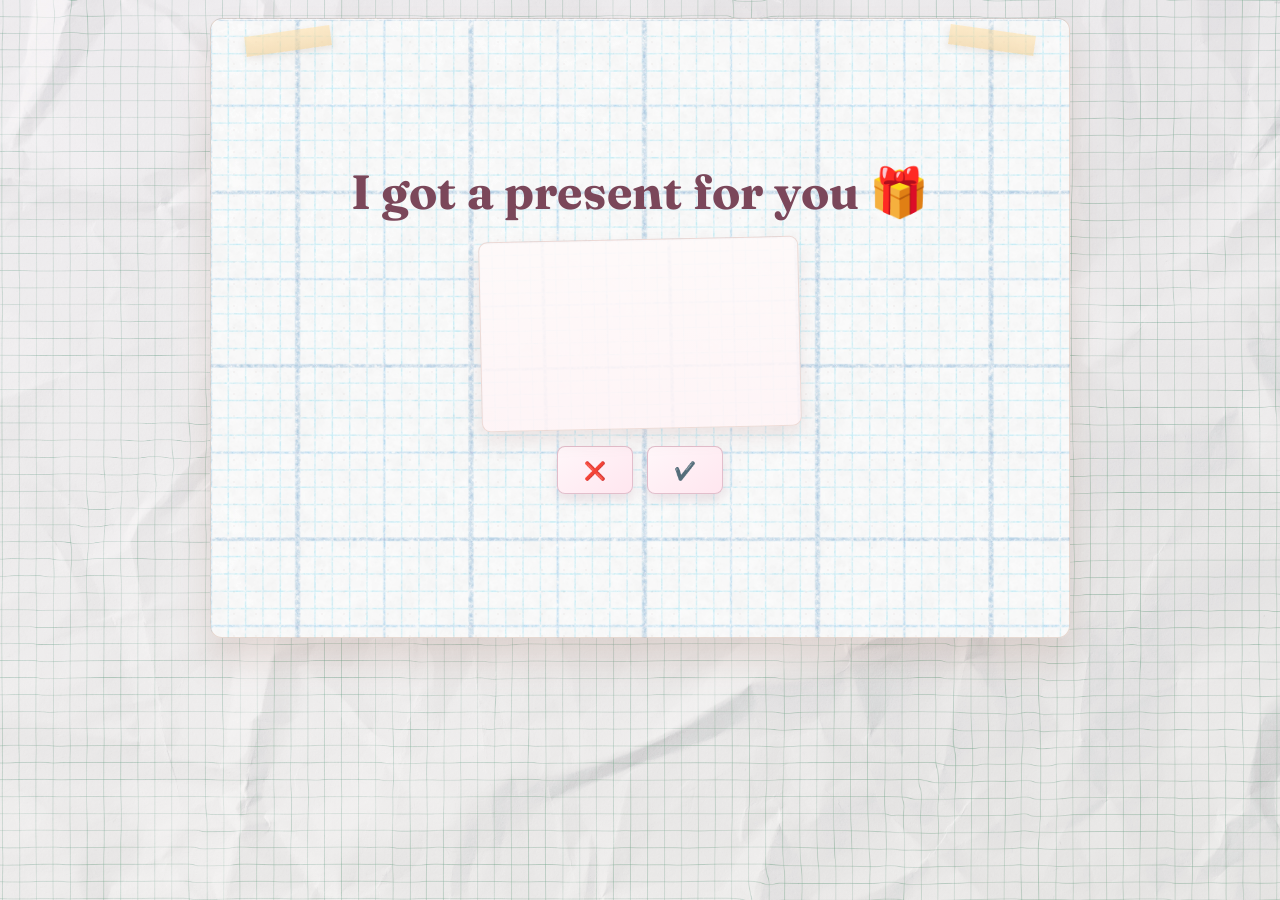
==== confession/index.html @ 02cd0684 "confession" ====
<!DOCTYPE html>
<html lang="en">
<head>
  <meta charset="UTF-8">
  <meta name="viewport" content="width=device-width, initial-scale=1.0">
  <title>Something!?</title>
  <link rel="preconnect" href="https://fonts.googleapis.com">
  <link rel="preconnect" href="https://fonts.gstatic.com" crossorigin>
  <link href="https://fonts.googleapis.com/css2?family=Fraunces:wght@500;700&family=Quicksand:wght@500;700&display=swap" rel="stylesheet">
  <link href="https://fonts.googleapis.com/css2?family=Caveat:wght@700&display=swap" rel="stylesheet">
  <style>
    :root {
      --cream: #fff9f0;
      --pink-100: #ffe5ec;
      --pink-200: #ffd3df;
      --pink-300: #ffb8cd;
      --pink-500: #ff7fa6;
      --rose: #f46892;
      --ink: #6f4a58;
      --paper: #fffef9;
      --shadow: 0 18px 34px rgba(232, 126, 157, 0.2);
      --radius-lg: 26px;
      --radius-md: 16px;
      --anim-smooth: 560ms cubic-bezier(0.2, 0.8, 0.2, 1);
      --paper-sheet: url("../images/bg.jpeg");
      --paper-grid: url("../images/paper.webp");
    }

    * {
      box-sizing: border-box;
    }

    html,
    body {
      width: 100%;
      min-height: 100%;
      margin: 0;
    }

    body {
      font-family: "Quicksand", sans-serif;
      color: var(--ink);
      background-image:
        linear-gradient(170deg, rgba(255, 244, 248, 0.28) 0%, rgba(255, 248, 238, 0.28) 100%),
        var(--paper-sheet);
      background-size: auto, cover;
      background-position: center, center;
      display: flex;
      justify-content: center;
      align-items: center;
      padding: 18px;
      overflow: hidden;
    }

    .page {
      width: min(860px, 100%);
      min-height: min(620px, calc(100vh - 36px));
      border-radius: 12px;
      padding: clamp(18px, 4vw, 34px);
      background:
        linear-gradient(176deg, rgba(255, 255, 255, 0.7) 0%, rgba(255, 255, 255, 0.7) 100%),
        var(--paper-grid);
      background-size: auto, 520px;
      border: 1px solid rgba(212, 179, 163, 0.48);
      box-shadow: 0 22px 34px rgba(170, 127, 113, 0.22), inset 0 1px 0 rgba(255, 255, 255, 0.72);
      position: relative;
      overflow: hidden;
      display: flex;
      justify-content: center;
      align-items: center;
    }

    .page::before,
    .page::after {
      content: "";
      position: absolute;
      width: 86px;
      height: 20px;
      background: linear-gradient(180deg, rgba(255, 224, 168, 0.78), rgba(242, 207, 146, 0.78));
      box-shadow: 0 3px 7px rgba(134, 104, 65, 0.15);
      opacity: 0.75;
      z-index: 2;
      pointer-events: none;
    }

    .page::before {
      top: 12px;
      left: 34px;
      transform: rotate(-8deg);
    }

    .page::after {
      top: 11px;
      right: 34px;
      transform: rotate(8deg);
    }

    .grain {
      position: absolute;
      inset: 0;
      pointer-events: none;
      opacity: 0.17;
      background-image:
        radial-gradient(circle at 1px 1px, rgba(173, 149, 140, 0.36) 1px, transparent 0),
        linear-gradient(100deg, rgba(255, 255, 255, 0.18), rgba(255, 255, 255, 0));
      background-size: 22px 22px, auto;
    }

    .phase {
      width: 100%;
      height: 100%;
      display: none;
      justify-content: center;
      align-items: center;
      text-align: center;
      flex-direction: column;
      gap: 18px;
      position: relative;
      z-index: 1;
    }

    .phase.active {
      display: flex;
    }

    .phase h1,
    .phase h2 {
      font-family: "Fraunces", serif;
      font-weight: 700;
      margin: 0;
      letter-spacing: 0.2px;
      color: #7b475a;
      text-wrap: balance;
    }

    .phase h1 {
      font-size: clamp(1.9rem, 4.2vw, 3rem);
    }

    .phase h2 {
      font-size: clamp(1.7rem, 3.7vw, 2.5rem);
    }

    .gif-card {
      width: min(320px, 82vw);
      border-radius: 9px;
      padding: 10px;
      background:
        linear-gradient(180deg, rgba(255, 250, 250, 0.96), rgba(255, 245, 247, 0.96)),
        var(--paper-grid);
      background-size: auto, 380px;
      border: 1px solid rgba(226, 197, 188, 0.55);
      box-shadow: 0 10px 18px rgba(170, 120, 120, 0.16);
      transform: rotate(-1.2deg);
    }

    .gif-frame {
      width: 100%;
      padding-top: 56.25%;
      position: relative;
      border-radius: 14px;
      overflow: hidden;
    }

    .gif-frame.tall {
      padding-top: 70.93%;
    }

    .gif-frame iframe {
      position: absolute;
      top: 0;
      left: 0;
      width: 100%;
      height: 100%;
      border: 0;
    }

    .gif-credit {
      margin: 8px 0 0;
      font-size: 0.8rem;
      color: #a36a7d;
    }

    .gif-credit a {
      color: inherit;
      text-decoration: none;
      border-bottom: 1px dashed rgba(163, 106, 125, 0.55);
    }

    .button-row {
      display: flex;
      align-items: center;
      justify-content: center;
      gap: 14px;
      flex-wrap: wrap;
    }

    .btn {
      border: 0;
      border-radius: 8px;
      padding: 12px 26px;
      min-width: 76px;
      font-size: 1.1rem;
      font-weight: 700;
      font-family: "Quicksand", sans-serif;
      color: #7b3f56;
      background: linear-gradient(145deg, #fff7fa, #ffe6ef);
      border: 1px solid rgba(219, 178, 193, 0.8);
      box-shadow: 0 6px 12px rgba(157, 108, 129, 0.16);
      cursor: pointer;
      transition: transform 220ms ease, box-shadow 220ms ease;
    }

    .btn:hover {
      transform: translateY(-1px) scale(1.03);
      box-shadow: 0 10px 20px rgba(244, 104, 146, 0.3);
    }

    .btn:active {
      transform: scale(0.97);
    }

    .btn.okay {
      background: linear-gradient(145deg, #fff8f0, #ffe7d3);
      color: #8e5f45;
      border-color: rgba(220, 185, 161, 0.9);
    }

    .scene {
      width: 100%;
      max-width: 520px;
      height: min(460px, 68vh);
      display: flex;
      flex-direction: column;
      justify-content: flex-end;
      align-items: center;
      gap: 14px;
      position: relative;
      padding-bottom: 10px;
    }

    .scene::before {
      content: "";
      position: absolute;
      left: 50%;
      bottom: 22px;
      width: 320px;
      height: 260px;
      margin-left: -160px;
      border-radius: 10px;
      background:
        linear-gradient(180deg, rgba(255, 250, 246, 0.92), rgba(255, 247, 242, 0.92)),
        var(--paper-grid);
      background-size: auto, 320px;
      border: 1px solid rgba(219, 193, 179, 0.5);
      box-shadow: 0 14px 22px rgba(165, 131, 112, 0.14);
      z-index: 0;
      transform: rotate(0.6deg);
    }

    .flower-wrap {
      position: relative;
      width: 300px;
      height: 300px;
      display: flex;
      align-items: flex-end;
      justify-content: center;
      z-index: 1;
    }

    .stem {
      width: 250px;
      height: 194px;
      transform-origin: bottom center;
      transform: scaleY(0);
      transition: transform 1100ms cubic-bezier(0.2, 0.78, 0.2, 1);
      position: absolute;
      bottom: 58px;
      left: 50%;
      margin-left: -125px;
    }

    .stem.grown {
      transform: scaleY(1);
    }

    .stem-line {
      position: absolute;
      bottom: 0;
      width: 7px;
      border-radius: 999px;
      background: linear-gradient(180deg, #9ce2b8, #3e9a68);
      box-shadow: inset -2px 0 0 rgba(255, 255, 255, 0.26);
      transform-origin: bottom center;
    }

    .stem-line.s1 { left: 50%; margin-left: -3.5px; height: 170px; z-index: 6; }
    .stem-line.s2 { left: 38%; height: 148px; transform: rotate(-11deg); z-index: 5; }
    .stem-line.s3 { left: 60%; height: 150px; transform: rotate(10deg); z-index: 5; }
    .stem-line.s4 { left: 40%; height: 130px; transform: rotate(-12deg); z-index: 3; }
    .stem-line.s5 { left: 58%; height: 132px; transform: rotate(12deg); z-index: 3; }
    .stem-line.s6 { left: 45%; height: 156px; transform: rotate(-5deg); z-index: 4; }

    .leaf {
      position: absolute;
      width: 36px;
      height: 20px;
      border-radius: 0 100% 0 100%;
      background: linear-gradient(145deg, #9de5b8, #63bf87);
      box-shadow: inset -2px -2px 0 rgba(255, 255, 255, 0.24);
    }

    .leaf.l1 { left: 46%; bottom: 60px; transform: rotate(-30deg); z-index: 7; }
    .leaf.l2 { left: 51%; bottom: 96px; transform: scaleX(-1) rotate(-18deg); z-index: 7; }
    .leaf.l3 { left: 39%; bottom: 78px; transform: rotate(-40deg); z-index: 6; }
    .leaf.l4 { left: 56%; bottom: 78px; transform: scaleX(-1) rotate(-32deg); z-index: 6; }
    .leaf.l5 { left: 33%; bottom: 62px; transform: rotate(-56deg); z-index: 4; }
    .leaf.l6 { left: 62%; bottom: 62px; transform: scaleX(-1) rotate(-56deg); z-index: 4; }

    .bloom {
      position: absolute;
      left: 50%;
      bottom: 150px;
      width: 240px;
      height: 140px;
      margin-left: -120px;
      opacity: 0;
      transform: scale(0.2);
    }

    .bloom.show {
      animation: blossom 820ms ease-out forwards;
    }

    .lily {
      position: absolute;
      width: 62px;
      height: 70px;
      opacity: 0;
      transform: scale(0.42) rotate(var(--tilt, 0deg));
      filter: drop-shadow(0 6px 10px rgba(205, 121, 154, 0.24));
    }

    .lily .petal {
      position: absolute;
      left: 50%;
      top: 50%;
      width: 20px;
      height: 44px;
      margin-left: -12px;
      margin-top: -33px;
      border-radius: 70% 70% 35% 35%;
      transform-origin: center 84%;
      transform: rotate(var(--r)) translateY(-7px);
      clip-path: polygon(50% 0%, 100% 38%, 78% 100%, 22% 100%, 0% 38%);
      background: radial-gradient(circle at 50% 20%, #fffdfd 0%, #ffe3ef 44%, #f7b8d3 100%);
      box-shadow: inset 0 -8px 8px rgba(208, 115, 149, 0.2);
    }

    .lily .petal:nth-child(odd) {
      background: radial-gradient(circle at 50% 20%, #fffefe 0%, #ffeaf3 44%, #fbc4dc 100%);
    }

    .lily-core {
      position: absolute;
      width: 16px;
      height: 16px;
      left: 50%;
      top: 50%;
      margin-left: -8px;
      margin-top: -8px;
      border-radius: 50%;
      background: radial-gradient(circle at 35% 30%, #fff4be 0%, #ffd66e 72%, #efb436 100%);
      box-shadow: inset -3px -3px 4px rgba(194, 126, 22, 0.3);
    }

    .lily-core::before,
    .lily-core::after {
      content: "";
      position: absolute;
      left: 50%;
      width: 2px;
      height: 18px;
      background: linear-gradient(180deg, #9fcb7e, #86b364);
      transform-origin: bottom center;
      border-radius: 999px;
      top: -12px;
    }

    .lily-core::before {
      margin-left: -5px;
      transform: rotate(-18deg);
    }

    .lily-core::after {
      margin-left: 3px;
      transform: rotate(18deg);
    }

    .bloom.show .lily {
      animation: lilyPop 640ms ease-out forwards;
    }

    .bloom.show .lily:nth-child(1) { animation-delay: 0.08s; }
    .bloom.show .lily:nth-child(2) { animation-delay: 0.12s; }
    .bloom.show .lily:nth-child(3) { animation-delay: 0.16s; }
    .bloom.show .lily:nth-child(4) { animation-delay: 0.2s; }
    .bloom.show .lily:nth-child(5) { animation-delay: 0.24s; }
    .bloom.show .lily:nth-child(6) { animation-delay: 0.28s; }
    .bloom.show .lily:nth-child(7) { animation-delay: 0.32s; }
    .lily1 { left: 89px; bottom: 56px; --tilt: -1deg; z-index: 6; }
    .lily2 { left: 54px; bottom: 44px; --tilt: -11deg; z-index: 5; }
    .lily3 { left: 124px; bottom: 44px; --tilt: 9deg; z-index: 5; }
    .lily4 { left: 22px; bottom: 34px; --tilt: -17deg; z-index: 4; }
    .lily5 { left: 158px; bottom: 34px; --tilt: 16deg; z-index: 4; }
    .lily6 { left: 72px; bottom: 22px; --tilt: -7deg; z-index: 3; }
    .lily7 { left: 106px; bottom: 22px; --tilt: 6deg; z-index: 3; }

    .pot {
      width: 168px;
      height: 88px;
      border-radius: 18px 18px 36px 36px;
      background: linear-gradient(180deg, #ffc6a8, #f39a76);
      position: absolute;
      bottom: 0;
      left: 50%;
      margin-left: -84px;
      box-shadow: inset 0 -12px 14px rgba(186, 102, 67, 0.2), 0 16px 24px rgba(171, 94, 66, 0.22);
    }

    .pot::before {
      content: "";
      position: absolute;
      width: 182px;
      height: 18px;
      left: 50%;
      top: -9px;
      margin-left: -91px;
      border-radius: 999px;
      background: #ffc5a9;
      box-shadow: inset 0 -2px 3px rgba(194, 111, 82, 0.3);
    }

    .letter-trigger {
      position: absolute;
      left: calc(50% - 122px);
      bottom: 44px;
      border: 0;
      padding: 0;
      background: transparent;
      cursor: pointer;
      opacity: 0;
      pointer-events: none;
      transform-origin: 72% 84%;
      transform: translateY(12px) rotate(-16deg) scale(0.86);
      transition: opacity var(--anim-smooth), transform var(--anim-smooth);
      z-index: 5;
      display: flex;
      flex-direction: column;
      align-items: center;
      gap: 4px;
    }

    .envelope-wrap {
      width: 94px;
      height: 94px;
      filter: drop-shadow(0 8px 12px rgba(173, 120, 102, 0.2));
    }

    .envelope-image {
      width: 100%;
      height: 100%;
      display: block;
      object-fit: contain;
    }

    .lily-note {
      position: absolute;
      top: 20px;
      left: 50%;
      transform: translateX(-50%) translateY(-8px) rotate(-2.5deg);
      margin: 0;
      padding: 8px 16px;
      font-family: "Caveat", cursive;
      font-size: clamp(1.15rem, 2.4vw, 1.5rem);
      color: #6d5560;
      letter-spacing: 0.2px;
      background:
        linear-gradient(180deg, rgba(255, 253, 246, 0.96), rgba(255, 249, 238, 0.96)),
        var(--paper-grid);
      background-size: auto, 280px;
      border: 1px solid rgba(209, 181, 160, 0.56);
      border-radius: 6px;
      box-shadow: 0 7px 12px rgba(151, 115, 96, 0.16);
      z-index: 2;
      pointer-events: none;
      text-wrap: balance;
      opacity: 0;
      transition: opacity 280ms ease, transform 280ms ease;
    }

    .lily-note.show {
      opacity: 1;
      transform: translateX(-50%) translateY(0) rotate(-2.5deg);
    }

    .letter-trigger.ready {
      opacity: 1;
      transform: translateY(0) rotate(-16deg) scale(1);
      pointer-events: auto;
    }

    .letter-trigger.ready .envelope-wrap {
      animation: envelopeBeat 0.95s cubic-bezier(0.34, 0, 0.34, 1) infinite;
    }

    .letter-caption {
      margin: 0;
      font-family: "Caveat", cursive;
      font-size: 1.35rem;
      color: #6d5560;
      background: rgba(255, 250, 242, 0.94);
      border: 1px solid rgba(209, 181, 160, 0.56);
      border-radius: 7px;
      padding: 2px 10px;
      transform: rotate(5deg);
      box-shadow: 0 6px 10px rgba(151, 115, 96, 0.16);
      white-space: nowrap;
    }

    .letter-paper {
      width: min(680px, 92%);
      min-height: 360px;
      background:
        linear-gradient(180deg, rgba(255, 241, 230, 0.45) 0%, rgba(255, 255, 255, 0) 28%),
        var(--paper-grid),
        var(--paper);
      background-size: auto, 380px, auto;
      border-radius: 8px;
      border: 1px solid rgba(211, 182, 168, 0.6);
      box-shadow: 0 18px 30px rgba(162, 117, 100, 0.2);
      padding: clamp(20px, 5vw, 40px);
      display: flex;
      flex-direction: column;
      justify-content: center;
      align-items: flex-start;
      gap: 14px;
      opacity: 0;
      transform: translateY(14px);
      transition: opacity 650ms ease, transform 650ms ease;
    }

    .letter-paper.show {
      opacity: 1;
      transform: translateY(0);
    }

    .letter-paper h3 {
      margin: 0;
      font-family: "Fraunces", serif;
      font-size: clamp(1.4rem, 3.2vw, 2rem);
      color: #875164;
    }

    .typed-text {
      margin: 0;
      font-size: clamp(1.03rem, 2.4vw, 1.26rem);
      line-height: 1.75;
      text-align: left;
      color: #724e5d;
      min-height: 150px;
      max-height: 230px;
      width: 100%;
      letter-spacing: 0.12px;
      white-space: pre-wrap;
      overflow-y: auto;
      padding-right: 8px;
      scrollbar-width: thin;
      scrollbar-color: rgba(178, 120, 141, 0.65) rgba(255, 248, 243, 0.7);
    }

    .typed-text::-webkit-scrollbar {
      width: 8px;
    }

    .typed-text::-webkit-scrollbar-track {
      background: rgba(255, 248, 243, 0.7);
      border-radius: 999px;
    }

    .typed-text::-webkit-scrollbar-thumb {
      background: rgba(178, 120, 141, 0.65);
      border-radius: 999px;
    }

    .caret {
      display: inline-block;
      width: 1px;
      margin-left: 3px;
      height: 1em;
      background: #b56e86;
      vertical-align: -2px;
      animation: caretBlink 0.9s steps(1, end) infinite;
    }

    @keyframes blossom {
      0% {
        opacity: 0;
        transform: scale(0.2);
      }
      65% {
        opacity: 1;
        transform: scale(1.12);
      }
      100% {
        opacity: 1;
        transform: scale(1);
      }
    }

    @keyframes lilyPop {
      0% {
        opacity: 0;
        transform: scale(0.24) translateY(12px) rotate(var(--tilt, 0deg));
      }
      100% {
        opacity: 1;
        transform: scale(1) translateY(0) rotate(var(--tilt, 0deg));
      }
    }

    @keyframes envelopeBeat {
      0%,
      100% {
        transform: translateY(0) scale(1);
      }
      28% {
        transform: translateY(-1px) scale(1.15);
      }
      46% {
        transform: translateY(0) scale(0.96);
      }
      64% {
        transform: translateY(-1px) scale(1.1);
      }
    }

    @keyframes caretBlink {
      0%,
      49% {
        opacity: 1;
      }
      50%,
      100% {
        opacity: 0;
      }
    }

    @media (max-width: 640px) {
      .page {
        min-height: calc(100vh - 20px);
        border-radius: 10px;
      }

      .page::before,
      .page::after {
        width: 68px;
        height: 16px;
      }

      .page::before {
        left: 20px;
      }

      .page::after {
        right: 20px;
      }

      .scene {
        height: min(500px, 72vh);
      }

      .flower-wrap {
        width: 250px;
        height: 270px;
      }

      .scene::before {
        width: 255px;
        height: 230px;
        margin-left: -127.5px;
      }

      .bloom {
        width: 200px;
        margin-left: -100px;
        bottom: 136px;
      }

      .letter-paper {
        min-height: 320px;
      }

      .letter-trigger {
        left: calc(50% - 102px);
        bottom: 40px;
        transform: translateY(12px) rotate(-14deg) scale(0.84);
      }

      .envelope-wrap {
        width: 82px;
        height: 82px;
      }

      .letter-caption {
        font-size: 1.18rem;
      }
    }
  </style>
</head>
<body>
  <main class="page" aria-live="polite">
    <div class="grain"></div>

    <section id="phase1" class="phase active">
      <h1>I got a present for you 🎁</h1>
      <div class="gif-card">
        <div class="gif-frame">
          <iframe src="https://gifer.com/embed/Aq" allowfullscreen title="Cute gif"></iframe>
        </div>
      </div>
      <div class="button-row">
        <button id="rejectBtn" class="btn" type="button" aria-label="Reject">❌</button>
        <button id="acceptBtn" class="btn" type="button" aria-label="Accept">✔️</button>
      </div>
    </section>

    <section id="pleadPhase" class="phase">
      <h2>Wait, please reconsider... 🥺</h2>
      <div class="gif-card">
        <div class="gif-frame tall">
          <iframe src="https://gifer.com/embed/6kf" allowfullscreen title="Please reconsider gif"></iframe>
        </div>
      </div>
      <button id="okayBtn" class="btn okay" type="button">Okay</button>
    </section>

    <section id="phase2" class="phase" aria-hidden="true">
      <div class="scene">
        <p class="lily-note">*cái ni là hoa ly óoo</p>
        <div class="flower-wrap" aria-hidden="true">
          <div id="stem" class="stem">
            <span class="stem-line s1"></span>
            <span class="stem-line s2"></span>
            <span class="stem-line s3"></span>
            <span class="stem-line s4"></span>
            <span class="stem-line s5"></span>
            <span class="stem-line s6"></span>
            <span class="leaf l1"></span>
            <span class="leaf l2"></span>
            <span class="leaf l3"></span>
            <span class="leaf l4"></span>
            <span class="leaf l5"></span>
            <span class="leaf l6"></span>
          </div>
          <div id="bloom" class="bloom">
            <div class="lily lily1"><span class="petal" style="--r: 0deg"></span><span class="petal" style="--r: 60deg"></span><span class="petal" style="--r: 120deg"></span><span class="petal" style="--r: 180deg"></span><span class="petal" style="--r: 240deg"></span><span class="petal" style="--r: 300deg"></span><span class="lily-core"></span></div>
            <div class="lily lily2"><span class="petal" style="--r: 0deg"></span><span class="petal" style="--r: 60deg"></span><span class="petal" style="--r: 120deg"></span><span class="petal" style="--r: 180deg"></span><span class="petal" style="--r: 240deg"></span><span class="petal" style="--r: 300deg"></span><span class="lily-core"></span></div>
            <div class="lily lily3"><span class="petal" style="--r: 0deg"></span><span class="petal" style="--r: 60deg"></span><span class="petal" style="--r: 120deg"></span><span class="petal" style="--r: 180deg"></span><span class="petal" style="--r: 240deg"></span><span class="petal" style="--r: 300deg"></span><span class="lily-core"></span></div>
            <div class="lily lily4"><span class="petal" style="--r: 0deg"></span><span class="petal" style="--r: 60deg"></span><span class="petal" style="--r: 120deg"></span><span class="petal" style="--r: 180deg"></span><span class="petal" style="--r: 240deg"></span><span class="petal" style="--r: 300deg"></span><span class="lily-core"></span></div>
            <div class="lily lily5"><span class="petal" style="--r: 0deg"></span><span class="petal" style="--r: 60deg"></span><span class="petal" style="--r: 120deg"></span><span class="petal" style="--r: 180deg"></span><span class="petal" style="--r: 240deg"></span><span class="petal" style="--r: 300deg"></span><span class="lily-core"></span></div>
            <div class="lily lily6"><span class="petal" style="--r: 0deg"></span><span class="petal" style="--r: 60deg"></span><span class="petal" style="--r: 120deg"></span><span class="petal" style="--r: 180deg"></span><span class="petal" style="--r: 240deg"></span><span class="petal" style="--r: 300deg"></span><span class="lily-core"></span></div>
            <div class="lily lily7"><span class="petal" style="--r: 0deg"></span><span class="petal" style="--r: 60deg"></span><span class="petal" style="--r: 120deg"></span><span class="petal" style="--r: 180deg"></span><span class="petal" style="--r: 240deg"></span><span class="petal" style="--r: 300deg"></span><span class="lily-core"></span></div>
          </div>
          <div class="pot"></div>
        </div>

        <button id="letterTrigger" class="letter-trigger" type="button" aria-label="Open letter">
          <span class="envelope-wrap" aria-hidden="true">
            <img class="envelope-image" src="../images/%E2%80%94Pngtree%E2%80%94a%20cute%20pink%20love%20letter_6943285.png" alt="Open the letter" />
          </span>
        </button>
      </div>
    </section>

    <section id="phase3" class="phase" aria-hidden="true">
      <article id="letterPaper" class="letter-paper">
        <h3>For You</h3>
        <p id="typedText" class="typed-text"></p>
      </article>
    </section>
  </main>

  <script>
    (function () {
      const phase1 = document.getElementById("phase1");
      const pleadPhase = document.getElementById("pleadPhase");
      const phase2 = document.getElementById("phase2");
      const phase3 = document.getElementById("phase3");

      const rejectBtn = document.getElementById("rejectBtn");
      const acceptBtn = document.getElementById("acceptBtn");
      const okayBtn = document.getElementById("okayBtn");
      const letterTrigger = document.getElementById("letterTrigger");
      const lilyNote = document.querySelector(".lily-note");

      const stem = document.getElementById("stem");
      const bloom = document.getElementById("bloom");
      const letterPaper = document.getElementById("letterPaper");
      const typedText = document.getElementById("typedText");

      const finalMessage = `Actually, the present is me.

    I've wanted to tell you this for a really long time, but every time I tried, my heart started racing and my words got shy.

    You make ordinary days feel special. Your smile can fix my mood in seconds, and just seeing your name pop up makes me unreasonably happy.

    So here I am, finally saying it properly:
    Will you be my Valentine? ❤️

    Yours,
    vngbthang`;

      function showPhase(target) {
        [phase1, pleadPhase, phase2, phase3].forEach((phase) => {
          const isActive = phase === target;
          phase.classList.toggle("active", isActive);
          phase.setAttribute("aria-hidden", String(!isActive));
        });
      }

      function startFlowerSequence() {
        stem.classList.remove("grown");
        bloom.classList.remove("show");
        letterTrigger.classList.remove("ready");
        if (lilyNote) {
          lilyNote.classList.remove("show");
        }

        // Sequence: stem grows first, then petals bloom, then letter appears.
        setTimeout(() => {
          stem.classList.add("grown");

          setTimeout(() => {
            bloom.classList.add("show");

            setTimeout(() => {
              if (lilyNote) {
                lilyNote.classList.add("show");
              }
            }, 350);

            setTimeout(() => {
              letterTrigger.classList.add("ready");
            }, 450);
          }, 1200);
        }, 180);
      }

      function typeWriter(text, speed) {
        typedText.innerHTML = "";

        let index = 0;
        function typeNext() {
          if (index < text.length) {
            typedText.textContent += text.charAt(index);
            typedText.scrollTop = typedText.scrollHeight;
            index += 1;
            setTimeout(typeNext, speed);
          } else {
            typedText.innerHTML += "<span class=\"caret\"></span>";
            typedText.scrollTop = typedText.scrollHeight;
          }
        }

        typeNext();
      }

      rejectBtn.addEventListener("click", function () {
        showPhase(pleadPhase);
      });

      okayBtn.addEventListener("click", function () {
        showPhase(phase1);
      });

      acceptBtn.addEventListener("click", function () {
        showPhase(phase2);
        startFlowerSequence();
      });

      letterTrigger.addEventListener("click", function () {
        if (!letterTrigger.classList.contains("ready")) {
          return;
        }

        showPhase(phase3);
        requestAnimationFrame(() => {
          letterPaper.classList.add("show");
        });
        typeWriter(finalMessage, 42);
      });
    })();
  </script>
</body>
</html>
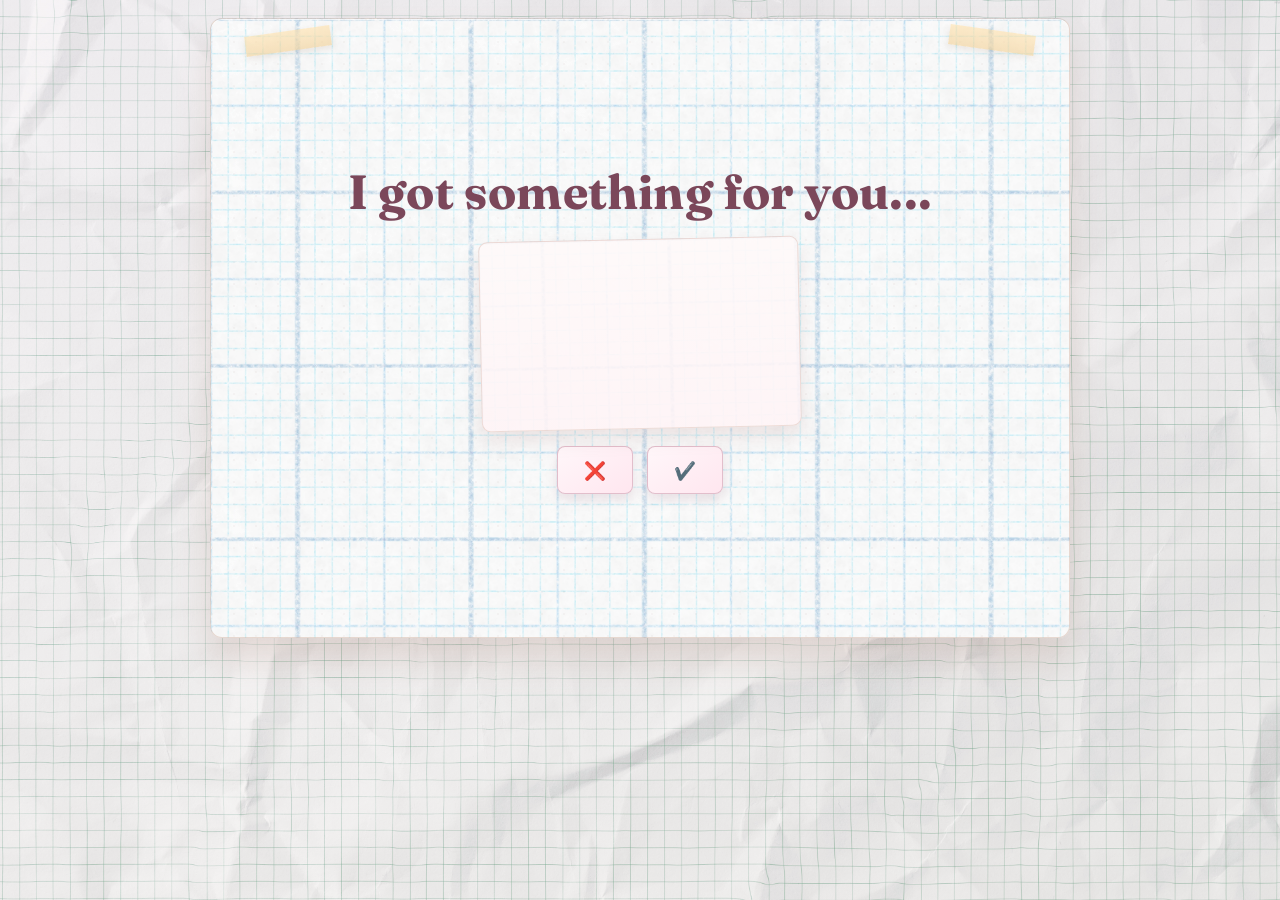
==== commit 3df9c513: "confession" ====
--- a/confession/index.html
+++ b/confession/index.html
@@ -681,8 +681,45 @@
       }
 
       .flower-wrap {
-        width: 250px;
-        height: 270px;
+        width: 238px;
+        height: 246px;
+      }
+
+      .stem {
+        width: 198px;
+        height: 154px;
+        bottom: 52px;
+        margin-left: -99px;
+      }
+
+      .stem-line.s1 { height: 134px; }
+      .stem-line.s2 { height: 118px; }
+      .stem-line.s3 { height: 120px; }
+      .stem-line.s4 { height: 106px; }
+      .stem-line.s5 { height: 108px; }
+      .stem-line.s6 { height: 124px; }
+
+      .leaf {
+        width: 30px;
+        height: 16px;
+      }
+
+      .leaf.l1 { bottom: 46px; }
+      .leaf.l2 { bottom: 76px; }
+      .leaf.l3 { bottom: 62px; }
+      .leaf.l4 { bottom: 62px; }
+      .leaf.l5 { bottom: 50px; }
+      .leaf.l6 { bottom: 50px; }
+
+      .pot {
+        width: 150px;
+        height: 78px;
+        margin-left: -75px;
+      }
+
+      .pot::before {
+        width: 164px;
+        margin-left: -82px;
       }
 
       .scene::before {
@@ -692,9 +729,35 @@
       }
 
       .bloom {
-        width: 200px;
-        margin-left: -100px;
-        bottom: 136px;
+        width: 172px;
+        height: 100px;
+        margin-left: -86px;
+        bottom: 112px;
+      }
+
+      .lily {
+        width: 48px;
+        height: 54px;
+      }
+
+      .lily .petal {
+        width: 15px;
+        height: 36px;
+        margin-top: -27px;
+      }
+
+      .lily1 { left: 62px; bottom: 38px; }
+      .lily2 { left: 36px; bottom: 28px; }
+      .lily3 { left: 88px; bottom: 28px; }
+      .lily4 { left: 12px; bottom: 20px; }
+      .lily5 { left: 112px; bottom: 20px; }
+      .lily6 { left: 48px; bottom: 12px; }
+      .lily7 { left: 74px; bottom: 12px; }
+
+      .lily-note {
+        top: 14px;
+        font-size: 1.22rem;
+        padding: 6px 12px;
       }
 
       .letter-paper {
@@ -723,7 +786,7 @@
     <div class="grain"></div>
 
     <section id="phase1" class="phase active">
-      <h1>I got a present for you 🎁</h1>
+      <h1>I got something for you...</h1>
       <div class="gif-card">
         <div class="gif-frame">
           <iframe src="https://gifer.com/embed/Aq" allowfullscreen title="Cute gif"></iframe>
@@ -809,14 +872,14 @@
       const letterPaper = document.getElementById("letterPaper");
       const typedText = document.getElementById("typedText");
 
-      const finalMessage = `Actually, the present is me.
-
-    I've wanted to tell you this for a really long time, but every time I tried, my heart started racing and my words got shy.
-
-    You make ordinary days feel special. Your smile can fix my mood in seconds, and just seeing your name pop up makes me unreasonably happy.
-
-    So here I am, finally saying it properly:
-    Will you be my Valentine? ❤️
+      const finalMessage = `Chắc là Bảo Ly biec cnay là gì roài nhị =))))).
+
+    Thiệt sự thì anh đã muốn nói với Bảo Ly cái này từ lâu gồi, nhưng mà mỗi lần như thế í, thì tym anh lại đập bịch bịch gồi nhùn quá sủi huhuhuhuhuhuhuhuhu.
+
+    Bảo Ly làm cho những ngày thường của anh thiệc là đặc biệt. Mỗi lần Bảo Ly cute cười có thể là anh giãy đành đạch trịu hông nỗi luông =))))))), và chỉ cần là Bảo Ly thui thì anh đã thật sự là hạnh phúc í.
+
+    Vậy nên là, bây giờ đây, có thể cho anh xin phép ngỏ lời là:
+    Bảo Ly iu đồng ý làm người iu của anh nhóe, bthang hứa sẽ thật ngoan và nghe lời hehe.
 
     Yours,
     vngbthang`;
